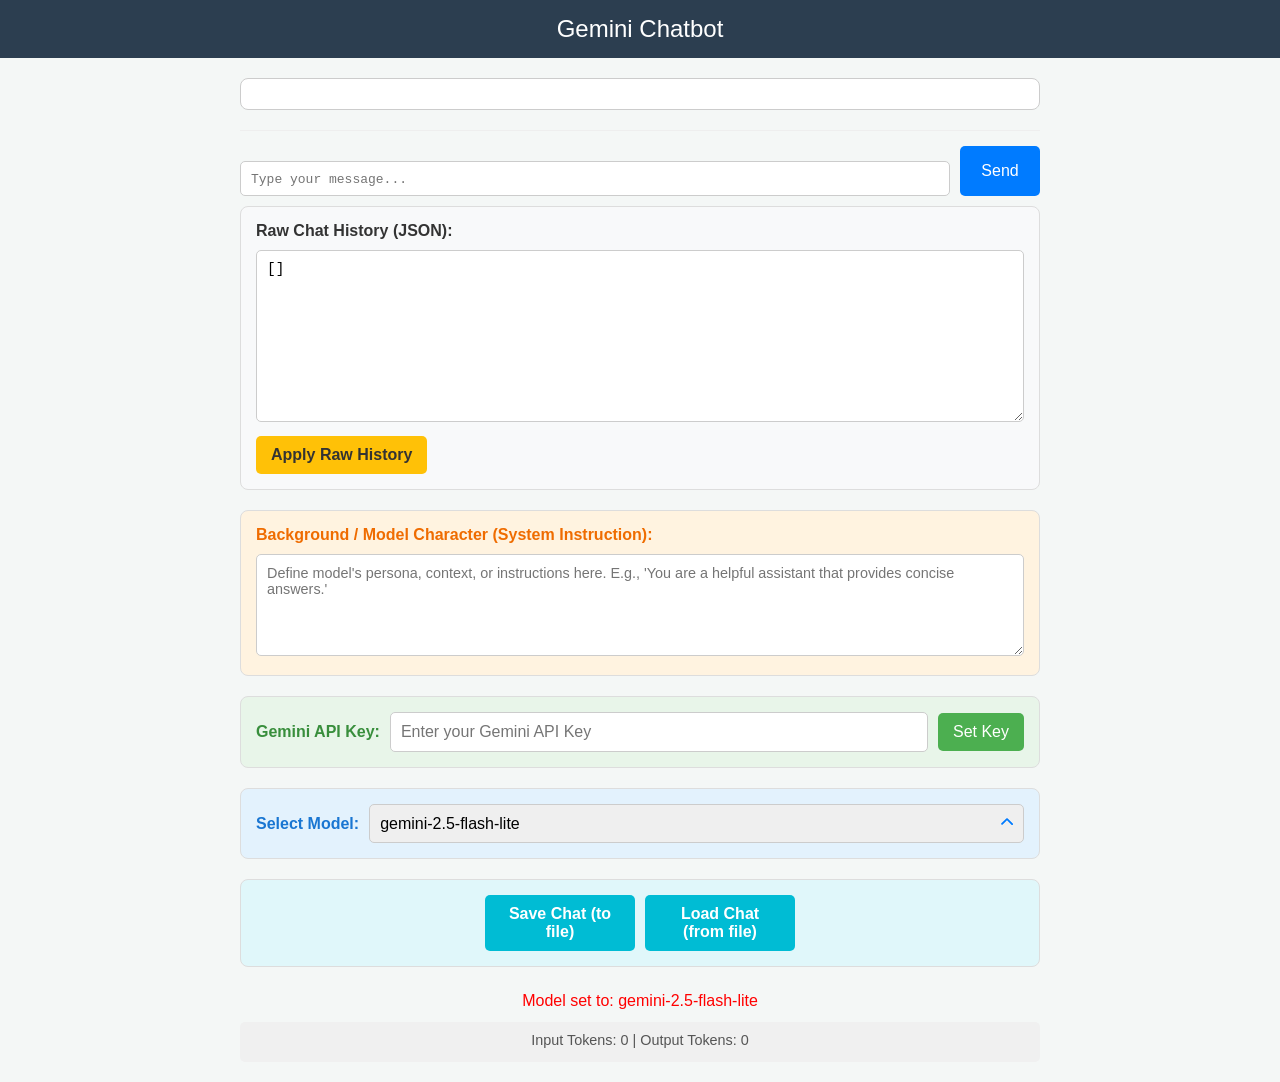
==== index.html @ bb0eb085 "save and load" ====
<!DOCTYPE html>
<html>
<head>
    <title>Redirecting...</title>
    <meta http-equiv="refresh" content="0; url=webui/index.html">
</head>
<body>
    <h1>Redirecting to the Web Interface...</h1>
    <p>If the page does not automatically redirect, <a href="webui/index.html">click here</a>.</p>
</body>
</html>
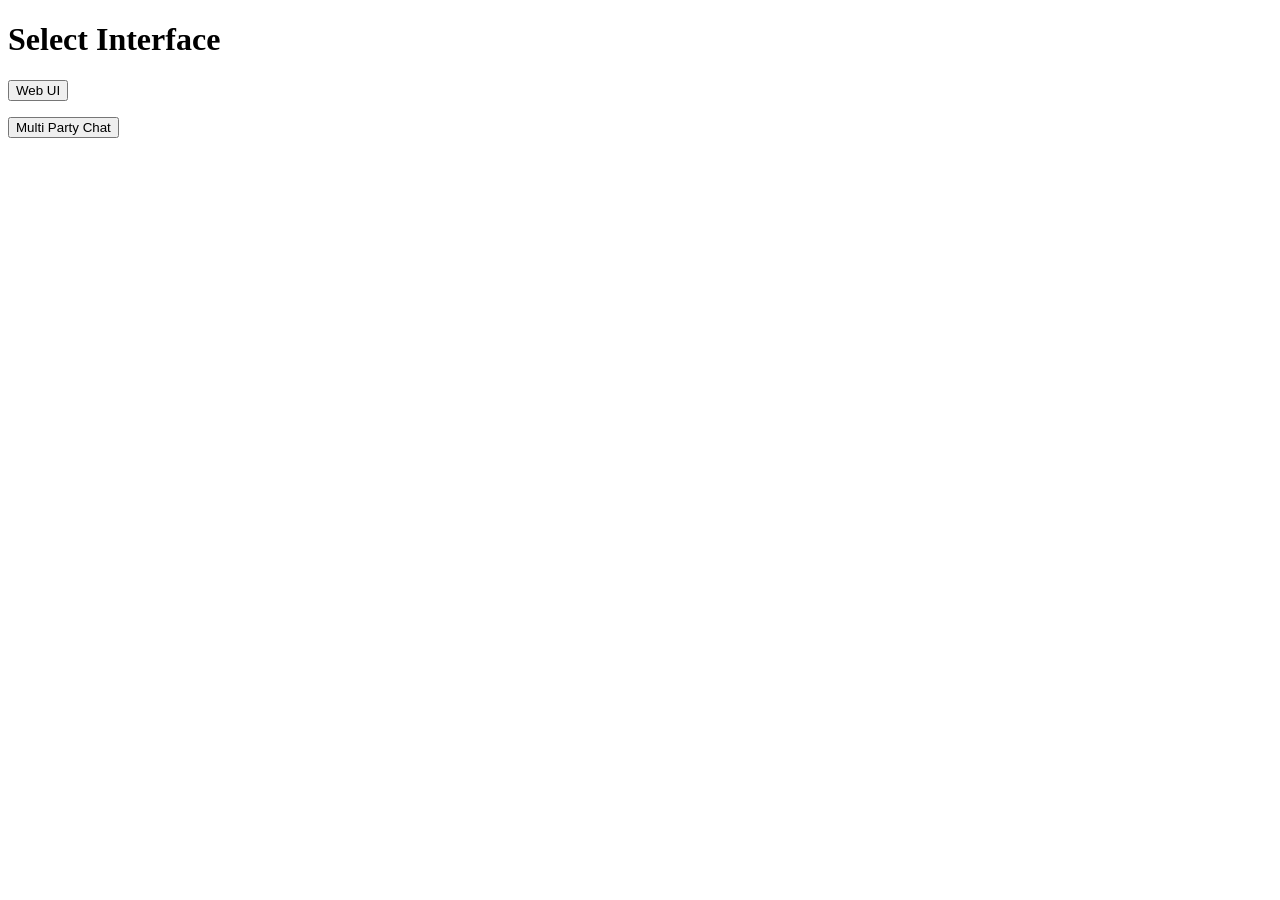
==== commit dbbe03ea: "fix the prompt" ====
--- a/index.html
+++ b/index.html
@@ -1,11 +1,15 @@
 <!DOCTYPE html>
 <html>
 <head>
-    <title>Redirecting...</title>
-    <meta http-equiv="refresh" content="0; url=webui/index.html">
+    <title>Chatbot Navigation</title>
 </head>
 <body>
-    <h1>Redirecting to the Web Interface...</h1>
-    <p>If the page does not automatically redirect, <a href="webui/index.html">click here</a>.</p>
+    <h1>Select Interface</h1>
+    <p>
+        <button onclick="window.location.href='webui/index.html'">Web UI</button>
+    </p>
+    <p>
+        <button onclick="window.location.href='webui/multi_party_chat/index.html'">Multi Party Chat</button>
+    </p>
 </body>
 </html>
